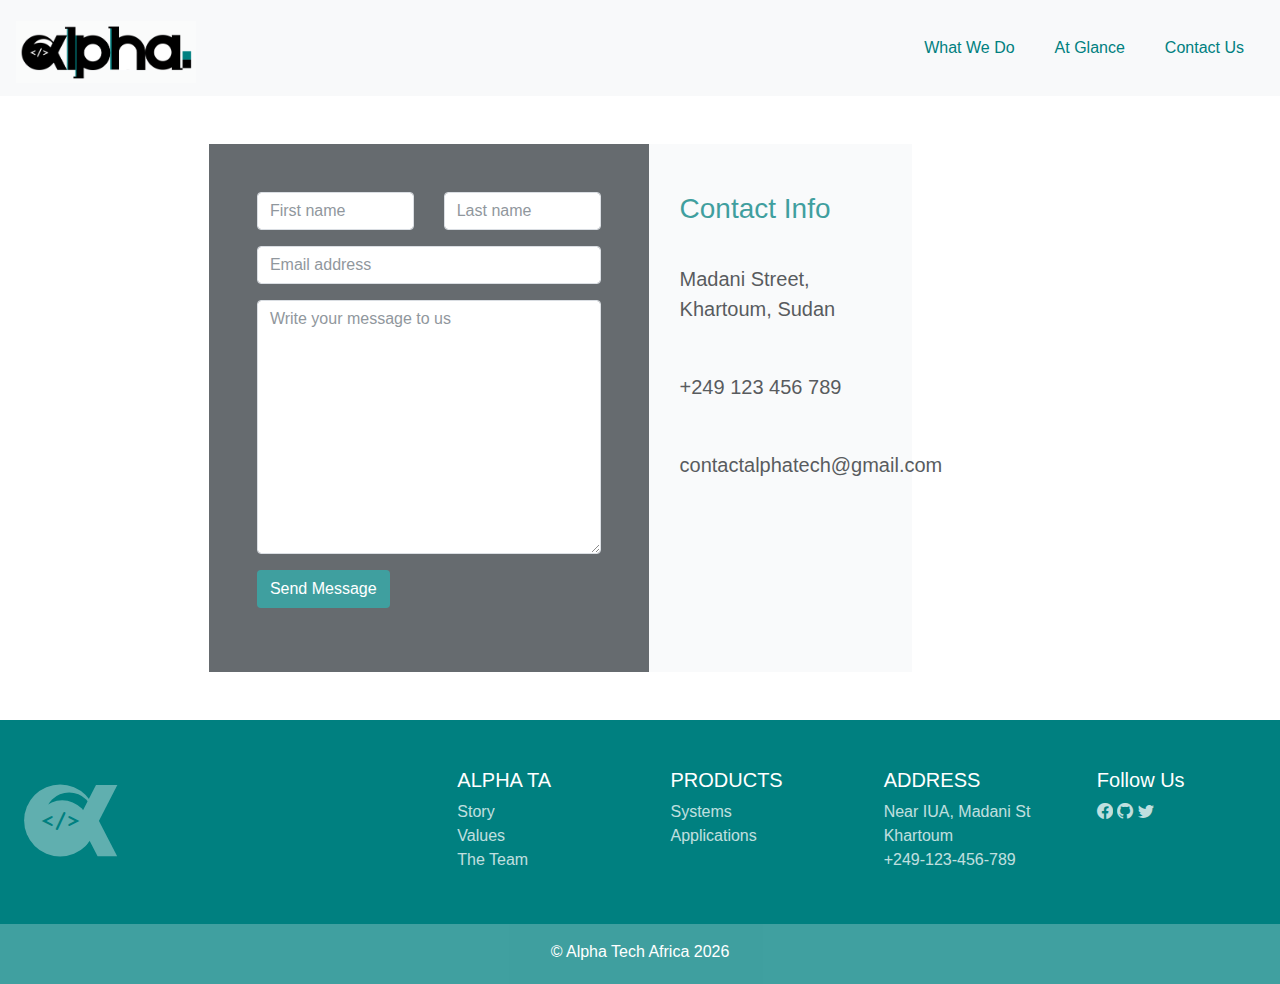
==== contact.html @ a9712e3b "Website is like halfway done" ====
<!DOCTYPE html>
<html lang="en">
    <head>
        <meta charset="utf-8">
        <meta name="viewport" content="width=device-width, initial-scale=1, shrink-to-fit=no">
        <meta name="description" content="">
        <title>Say Hello to Alpha Tech Africa</title>
        <!-- CSS only -->
        <link href="https://cdn.jsdelivr.net/npm/bootstrap@5.0.2/dist/css/bootstrap.min.css" rel="stylesheet" integrity="sha384-EVSTQN3/azprG1Anm3QDgpJLIm9Nao0Yz1ztcQTwFspd3yD65VohhpuuCOmLASjC" crossorigin="anonymous">
        <!-- Bootstrap Icons -->
        <link rel="stylesheet" href="https://cdn.jsdelivr.net/npm/bootstrap-icons@1.5.0/font/bootstrap-icons.css">
       

        <link rel="stylesheet" href="css/custom.css">

        <link rel="stylesheet" href="https://maxcdn.bootstrapcdn.com/bootstrap/4.4.1/css/bootstrap.min.css">

        <!-- jQuery library -->
        <script src="https://ajax.googleapis.com/ajax/libs/jquery/3.4.1/jquery.min.js"></script>
        
        <link rel="stylesheet" href="https://pro.fontawesome.com/releases/v5.10.0/css/all.css" integrity="sha384-AYmEC3Yw5cVb3ZcuHtOA93w35dYTsvhLPVnYs9eStHfGJvOvKxVfELGroGkvsg+p" crossorigin="anonymous"/>

      </head>
    <body>
        
        <!-- Navigation -->
        <nav class="navbar navbar-expand-lg bg-light" id="mainNav">
            <!-- <div class="container"> -->
            <a class="navbar-brand" href="#page-top">
            <img src="res/img/whiteal-full.png" style="width:auto;height:70px;"></a>
            <button class="navbar-toggler navbar-toggler-right"
             type="button" data-toggle="collapse" data-target="#navbarResponsive"
             aria-controls="navbarResponsive" aria-expanded="false" aria-label="Toggle navigation"><i class="fa fa-expand"></i>
            </button>
            <div class="collapse navbar-collapse" id="navbarResponsive">
                <ul class="navbar-nav ml-auto">
                    <li class="nav-item mx-0 mx-lg-1">
                        <a class="nav-link py-2 px-0 px-lg-3 js-scroll-trigger" href="index.html#what-we-do">What We Do</a>
                    </li>
                    <li class="nav-item mx-0 mx-lg-1">
                        <a class="nav-link py-2 px-0 px-lg-3 js-scroll-trigger" href="glance.html">At Glance</a>
                    </li>                
                    <li class="nav-item mx-0 mx-lg-1">
                        <a class="nav-link py-2 px-0 px-lg-3 js-scroll-trigger" href="contact.html">Contact Us</a>
                    </li>
                </ul>
            </div>
        </nav>

<div class="row" id="contact-form">
    
    <div class="col-md-2"></div>
    <br><br>
    <div class="col-md-5 p-5 bg-dark mt-5 ml-5 mb-5" id="cont-msg">
      <form action="#" method="post">
        <div class="form-group row">
          <div class="col-md-6">
            <input type="text" class="form-control" placeholder="First name">
          </div>
          <div class="col-md-6">
            <input type="text" class="form-control" placeholder="Last name">
          </div>
        </div>

        <div class="form-group row">
          <div class="col-md-12">
            <input type="text" class="form-control" placeholder="Email address">
          </div>
        </div>

        <div class="form-group row">
          <div class="col-md-12">
            <textarea name="" id="" class="form-control" placeholder="Write your message to us" cols="30" rows="10"></textarea>
          </div>
        </div>
        <div class="form-group row">
          <div class="col-md-2">
            <input type="submit" id="contact-btn" class="btn text-white" value="Send Message">
          </div>
        </div>
      </form>
    </div>
    <div class="col-md-3 bg-light mt-5 mr-5 mb-5" id="cont-addr">
      <div class="pl-3 pt-5 pb-5">
        <h3 class="text-black">Contact Info</h3>
        <ul class="list-unstyled footer-link">
          <li class="d-block mb-5">
            <span class="d-block text-black"></span>
            <i class="fa fa-map-marker"></i><br>
            <span>Madani Street, Khartoum, Sudan</span></li>
          <li class="d-block mb-5"><span class="d-block text-black"><i class="fa fa-phone"></i></span><span>+249 123 456 789</span></li>
          <li class="d-block mb-5"><span class="d-block text-black"><i class="fa fa-envelope-open"></i></span><span>contactalphatech@gmail.com</span/li>
        </ul>
      </div>
    </div>
  </div>
  
<!-- .site-section -->


<footer class="footer">
  <div class="row pt-5 pb-5 ml-lg-3 ml-sm-auto bg-teal bg-light-3">                                                                                                                                                                                                                                                                                                                                                                                                                                                                                                                                                                                                                                                                                                                                                                                                                                                                                                                                                                                                                                                                                                                                                                    
      <div class="col-md-4 left-part p-1">
        <a href="index.html">
          <img src="res/img/symbol-white.svg" id="footer-logo">
        </a>     
      </div>
      <div class="col-md-2 right-part float-right">
          <h4>ALPHA TA</h4>
          <a href="">Story</a><br>
          <a href="">Values</a><br>
          <a href="glance.html#team">The Team</a>
      </div>
      <div class="col-md-2 right-part float-right">
        <h4>PRODUCTS</h4>
          <a href="">Systems</a><br>
          <a href="">Applications</a>
      </div>
      <div class="col-md-2 right-part float-right">
        <h4>ADDRESS</h4>
          <span id="addr"><i class="fa fa-map-marker"></i>  Near IUA, Madani St<br>Khartoum
          <br><i class="fa fa-phone"></i>  +249-123-456-789</span>
      </div>
      
      <div class="col-md-2 right-part">
          <h4>Follow Us</h4>
          <a href=""><i class="bi bi-facebook"></i></a>
          <a href=""><i class="bi bi-github"></i></a>
          <a href=""><i class="bi bi-twitter"></i></a>
          <!-- <a href=""><i class="fa fa-envelope"></i></a> -->
      </div>
    </div>
</footer>       
<div id="btm-cp" class="text-center">
  <div class="p-3">  &copy;   Alpha Tech Africa <script>document.write(new Date().getFullYear());</script></div>  
</div> 
<script src='js/home-text.js'></script>

<!-- Popper JS -->
<script src="https://cdnjs.cloudflare.com/ajax/libs/popper.js/1.16.0/umd/popper.min.js"></script>

<!-- Latest compiled JavaScript -->
<script src="https://maxcdn.bootstrapcdn.com/bootstrap/4.4.1/js/bootstrap.min.js"></script> 

</body>
</html>
---- css/custom.css ----
body{
    font-family: -apple-system, BlinkMacSystemFont, 'Segoe UI', Roboto, Oxygen, Ubuntu, Cantarell, 'Open Sans', 'Helvetica Neue', sans-serif;
    color :black;
}
#navBarresponsive a {
    color : #008080ff;
}
.navbar a {
    color : #008080ff;
}

.navbar-brand a:hover{
    background: white;
}
.nav-item a:hover{
    color : #008080ff;
    opacity : 50%;
    background : outline;
}
#jumbo {
    background-image : url('/src/img/map-image.png');
    background-color: #008080ff;
    background-size: cover;
    color : white;
    font-weight :300;
    font-size : 20px;
    background-blend-mode: screen;
}
#two .fa{
    color : rgb(144, 146, 146);
    font-size : 40px;
    border-radius: 5px;
}

.fas{
    color : rgb(144, 146, 146);
    font-size : 40px;
    border-radius: 5px;
}
h1 .bi {
    font-size : 36px;
    color : #008080ff;
}
h1:hover {
    color :#008080ff;
}
h3 {
    color : #008080ff;
    font-weight: 300;
}
#two {
    font-weight :300;
    font-size : 24px;
}
    /* 
#two p:focus{
    background-color: #008080ff;
    color : white;
} */
#under-title{
    font-weight :300;
    font-size : 24px;
}

#under-title-core{
    color: #008080ff;
    font-weight :300;
    font-size : 24px;
}
#h-two {
    font-weight : 300;
    font-size : 24px;
}
#one .content{
    color : gray;
    font-weight : 300;
    font-size : 24px;
}

#footer-logo{
    height : 100px;
    width: auto;
}
.footer {
    background-color: #008080ff;
    background-blend-mode: screen;
    color : white;
    font-weight: 300;
}
.footer a{
    color : white;
    opacity : 75%;
}
.footer h4{
    font-weight: 300;
    font-size : 20px;
}
.footer #footer-logo{
    opacity : 50%;
}
#btm-cp {
    height: 60px;
    font-weight: 300;
    text-align: center;
    background-color: #008080ff;
    opacity : 75%;
    color : white;

}
#addr {
    opacity : 75%;
}
.fab {
    opacity:75%;
}
.bi:hover {
        color : black;
        opacity : 100%;
}
#core {
    font-size: 24px;
    font-weight: 300;
}
#team h4{
    color :#008080ff;
    font-weight: 400;
}
#contact-btn {
    background-color: #008080ff;
}
#contact-form{
    background: url('/src/img/cont.jpg');
    background-attachment: fixed;
    background-blend-mode: screen;
    max-width: fit-content;
    max-height: fit-content;
}
#cont-addr {
    font-size: 20px;
    background-blend-mode: overlay;
    opacity: 75%;
    font-weight: 300;
}
#cont-addr .fa  {
    color : #008080ff;
    font-size: 20px;
}
#cont-msg {
    opacity:75%;
}
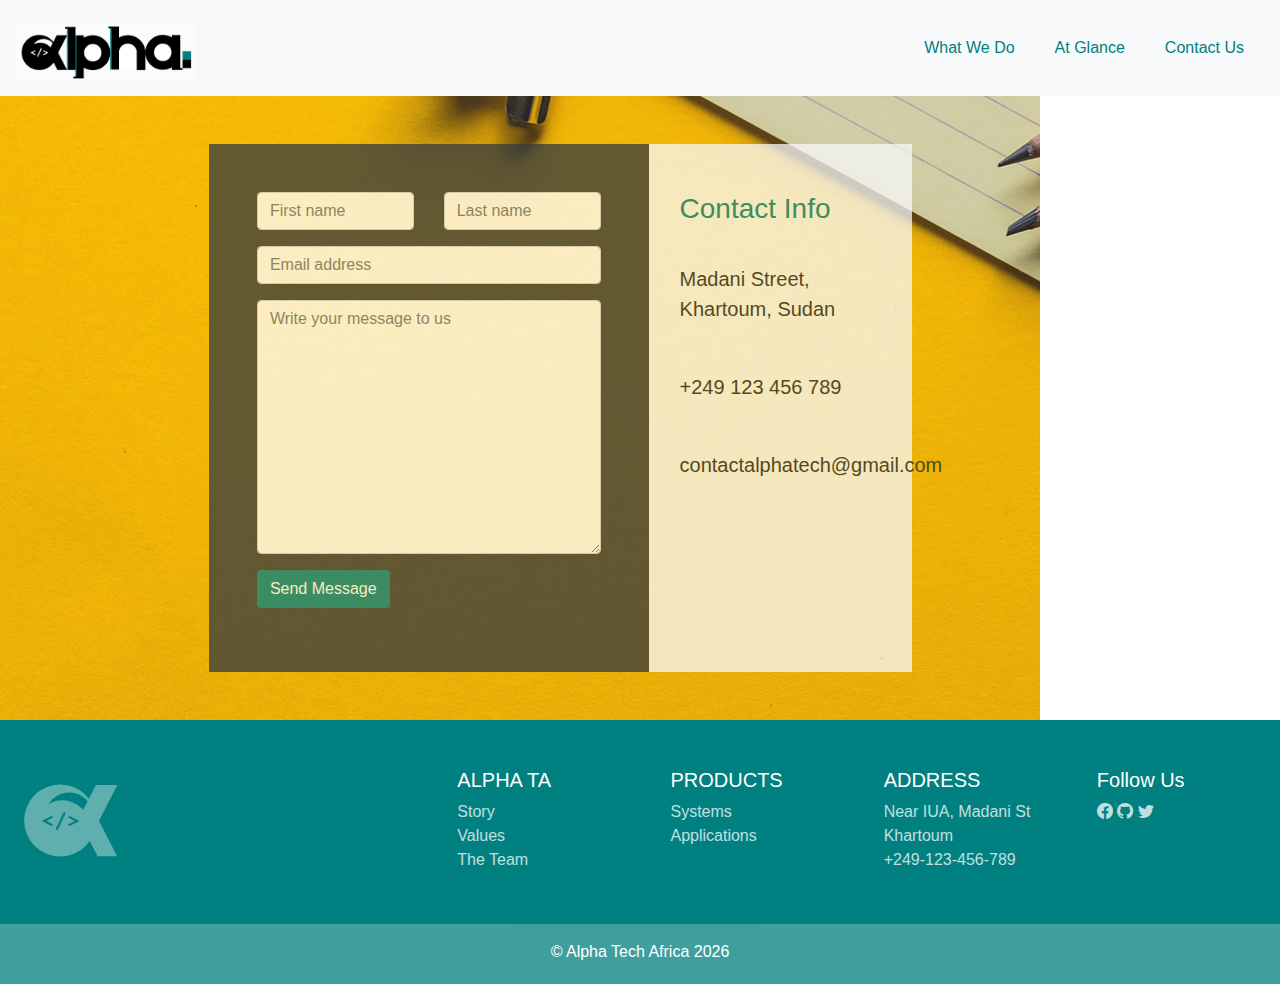
==== commit bde43617: "Website is like halfway done <3" ====
--- a/contact.html
+++ b/contact.html
@@ -26,7 +26,7 @@
         <!-- Navigation -->
         <nav class="navbar navbar-expand-lg bg-light" id="mainNav">
             <!-- <div class="container"> -->
-            <a class="navbar-brand" href="#page-top">
+            <a class="navbar-brand" href="index.html">
             <img src="res/img/whiteal-full.png" style="width:auto;height:70px;"></a>
             <button class="navbar-toggler navbar-toggler-right"
              type="button" data-toggle="collapse" data-target="#navbarResponsive"
--- a/css/custom.css
+++ b/css/custom.css
@@ -18,7 +18,7 @@
     background : outline;
 }
 #jumbo {
-    background-image : url('/src/img/map-image.png');
+    background-image : url('../res/img/map-image.png');
     background-color: #008080ff;
     background-size: cover;
     color : white;
@@ -129,7 +129,7 @@
     background-color: #008080ff;
 }
 #contact-form{
-    background: url('/src/img/cont.jpg');
+    background: url('../res/img/cont.jpg');
     background-attachment: fixed;
     background-blend-mode: screen;
     max-width: fit-content;
